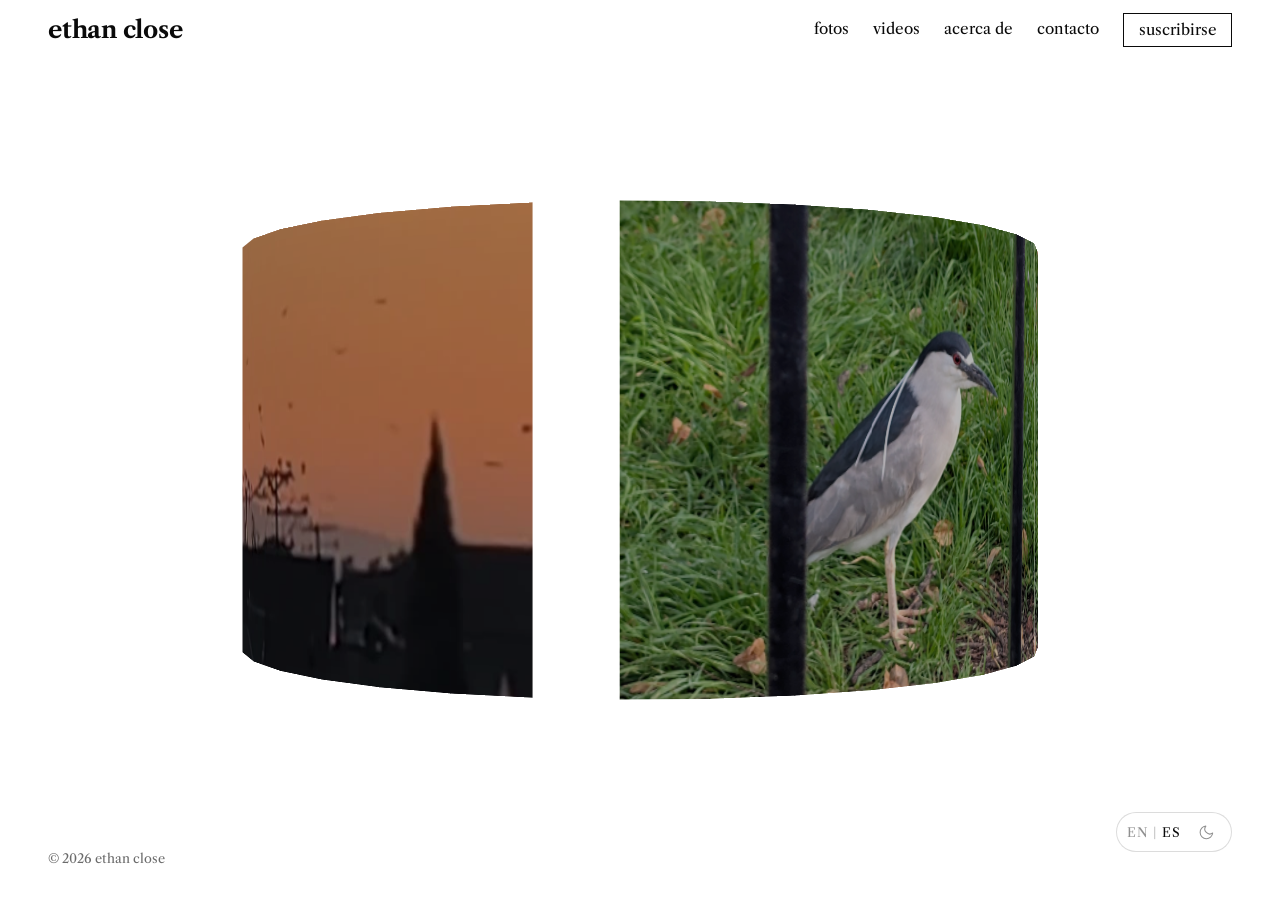
==== es/index.html @ d938088c "feat(site): move display controls to the lower right" ====
<!doctype html>
<html lang="es">
<head>
  <meta charset="utf-8">
  <meta name="viewport" content="width=device-width, initial-scale=1">
  <meta name="color-scheme" content="light dark">
  <title>ethan close</title>
  <meta name="description" content="Fotografía y video de ethan close.">
  <link rel="icon" href="/assets/favicon.png" type="image/png">
  <link rel="apple-touch-icon" href="/assets/apple-touch-icon.png">
  <link rel="preconnect" href="https://fonts.googleapis.com">
  <link rel="preconnect" href="https://fonts.gstatic.com" crossorigin>
  <link href="https://fonts.googleapis.com/css2?family=Libre+Caslon+Display&family=Libre+Caslon+Text:ital,wght@0,400;0,700;1,400&display=swap" rel="stylesheet">
  <script>
    (() => {
      let theme;
      try { theme = localStorage.getItem('ec:theme'); } catch { /* storage unavailable */ }
      if (theme !== 'light' && theme !== 'dark') {
        theme = matchMedia('(prefers-color-scheme: dark)').matches ? 'dark' : 'light';
      }
      document.documentElement.dataset.theme = theme;
    })();
  </script>
  <link rel="alternate" hreflang="en" href="/index.html">
  <link rel="alternate" hreflang="es" href="/es/index.html">
  <link rel="alternate" hreflang="x-default" href="/index.html">
  <link rel="stylesheet" href="/assets/css/style.css">
</head>
<body>
  <header class="site-header">
    <a class="logo" href="index.html">ethan close</a>
    <nav class="nav" aria-label="Principal">
      <a href="images.html">fotos</a>
      <a href="videos.html">videos</a>
      <a href="about.html">acerca de</a>
      <a href="contact.html">contacto</a>
      <a href="contact.html#signup" class="nav__signup" data-signup-trigger>suscribirse</a>

    </nav>
  </header>

  <main class="home">
    <div class="wrap">
      <section class="cards" aria-label="Secciones">
        <div class="cards__ring">
          <a class="card" href="images.html" aria-label="Fotos" style="--i: 0">
            <img src="/assets/images/Night Herons/PXL_20260313_165930023.jpg" alt="" loading="eager" decoding="async">
          </a>
          <a class="card card--about" href="about.html" aria-label="Acerca de" style="--i: 1">
            <div class="card__frames">
              <img src="/assets/images/Pumpkin Feast with Mancha/PXL_20261026_021657661.jpg" alt="" loading="lazy" decoding="async">
              <img src="/assets/images/Pumpkin Feast with Mancha/PXL_20261026_021658519.jpg" alt="" loading="lazy" decoding="async">
            </div>
          </a>
          <a class="card" href="contact.html" aria-label="Contacto" style="--i: 2">
            <img src="/assets/home/seagull.jpg" alt="" loading="lazy" decoding="async">
          </a>
          <a class="card card--video" href="videos.html" aria-label="Videos" style="--i: 3">
            <video class="card__video" src="/assets/videos/short-crow-staging-web.mp4" poster="/assets/videos/short-crow-staging-poster.jpg" muted autoplay loop playsinline preload="auto" aria-hidden="true" tabindex="-1"></video>
          </a>
        </div>
      </section>
    </div>
  </main>

  <footer class="site-footer">&copy; 2026 ethan close</footer>
  <div class="page-tools">
        <div class="lang-switch" role="group" aria-label="Idioma">
          <a href="../index.html" lang="en" hreflang="en" data-lang-link="en">EN</a>
          <span aria-hidden="true">|</span>
          <a href="index.html" lang="es" hreflang="es" aria-current="true">ES</a>
        </div>
        <button class="theme-toggle" type="button" aria-label="Cambiar al modo oscuro" aria-pressed="false" title="Cambiar al modo oscuro">
          <svg class="theme-toggle__icon theme-toggle__icon--moon" viewBox="0 0 24 24" width="16" height="16" fill="none" stroke="currentColor" stroke-width="1.5" stroke-linecap="round" stroke-linejoin="round" aria-hidden="true">
            <path d="M21 12.79A9 9 0 1 1 11.21 3 7 7 0 0 0 21 12.79Z"></path>
          </svg>
          <svg class="theme-toggle__icon theme-toggle__icon--sun" viewBox="0 0 24 24" width="16" height="16" fill="none" stroke="currentColor" stroke-width="1.5" stroke-linecap="round" stroke-linejoin="round" aria-hidden="true">
            <circle cx="12" cy="12" r="4"></circle>
            <path d="M12 2v2M12 20v2M4.93 4.93l1.41 1.41M17.66 17.66l1.41 1.41M2 12h2M20 12h2M4.93 19.07l1.41-1.41M17.66 6.34l1.41-1.41"></path>
          </svg>
        </button>
  </div>
  <script src="/assets/js/i18n.js"></script>
  <script src="/assets/js/site.js"></script>
  <script src="/assets/js/home.js"></script>
</body>
</html>
---- assets/css/style.css ----
:root {
  --ink: #0a0a0a;
  --paper: #fff;
  --mute: #6b6b6b;
  --surface: #f0f0f0;
  --backdrop: rgba(255, 255, 255, 0.82);
  --serif: "Libre Caslon Display", "Libre Caslon Text", "Adobe Caslon Pro", "Big Caslon", Georgia, serif;
  --text: "Libre Caslon Text", "Adobe Caslon Pro", "Big Caslon", Georgia, serif;
  --gutter: clamp(1.25rem, 4vw, 3rem);
  color-scheme: light;
}

/* Dark theme: the inline script in <head> sets data-theme from the saved choice or
   the device preference before the first paint. */
:root[data-theme="dark"] {
  --ink: #ededed;
  --paper: #0b0b0b;
  --mute: #9a9a9a;
  --surface: #1a1a1a;
  --backdrop: rgba(0, 0, 0, 0.72);
  color-scheme: dark;
}

*, *::before, *::after { box-sizing: border-box; }

html { -webkit-text-size-adjust: 100%; }

body {
  margin: 0;
  min-height: 100vh;
  display: flex;
  flex-direction: column;
  background: var(--paper);
  color: var(--ink);
  font-family: var(--text);
  font-weight: 400;
  line-height: 1.5;
  -webkit-font-smoothing: antialiased;
  transition: background-color 0.2s ease, color 0.2s ease;
}

body.overlay-open { overflow: hidden; }

img { display: block; max-width: 100%; }

a { color: inherit; }

button { font: inherit; color: inherit; }

:focus-visible { outline: 2px solid var(--ink); outline-offset: 3px; }

[hidden] { display: none !important; }

main { flex: 1 0 auto; }

/* The footer is taller than the header, so the cards would sit slightly high. This
   top padding (about footer height minus header height) centres them in the viewport. */
main.home { display: flex; align-items: center; padding-top: 2.4rem; }

main.home .wrap { max-width: none; padding: 0; }

/* ---------- Header ---------- */

.site-header {
  position: sticky;
  top: 0;
  z-index: 60;
  display: flex;
  flex-wrap: wrap;
  align-items: center;
  justify-content: space-between;
  gap: 0.5rem 1.5rem;
  padding: 0.75rem var(--gutter);
  background: var(--paper);
  transition: background-color 0.2s ease;
}

.logo {
  font-family: var(--text);
  font-weight: 700;
  font-size: 1.5rem;
  letter-spacing: -0.01em;
  text-decoration: none;
}

.nav { display: flex; flex-wrap: wrap; align-items: center; gap: 0.25rem 1.5rem; }

.nav a {
  font-size: 0.95rem;
  text-decoration: none;
  padding: 0.25rem 0;
  border-bottom: 1px solid transparent;
}

.nav a:hover,
.nav a[aria-current="page"] { border-bottom-color: var(--ink); }

.nav a.nav__signup {
  padding: 0.3rem 0.9rem;
  border: 1px solid var(--ink);
  font-weight: 400;
}

.nav a.nav__signup:hover,
.nav a.nav__signup[aria-expanded="true"] { background: var(--ink); color: var(--paper); }

/* Deliberately quiet light/dark switch: an icon-only button that sits with the nav. */
.theme-toggle {
  display: grid;
  place-items: center;
  width: 1.75rem;
  height: 1.75rem;
  padding: 0;
  border: 0;
  background: none;
  color: var(--mute);
  cursor: pointer;
  opacity: 0.75;
  transition: opacity 0.2s ease, color 0.2s ease;
}

.theme-toggle:hover { opacity: 1; color: var(--ink); }

.theme-toggle svg { width: 1.05rem; height: 1.05rem; }

.theme-toggle__icon--sun { display: none; }

:root[data-theme="dark"] .theme-toggle__icon--moon { display: none; }
:root[data-theme="dark"] .theme-toggle__icon--sun { display: block; }

/* Very quiet EN | ES switch, sitting beside the theme icon. */
.lang-switch {
  display: inline-flex;
  align-items: center;
  gap: 0.3rem;
  color: var(--mute);
  font-size: 0.8rem;
  letter-spacing: 0.06em;
}

.lang-switch a {
  color: inherit;
  text-decoration: none;
  padding: 0.25rem 0;
  font-size: 0.8rem;
  border-bottom: 0;
  opacity: 0.75;
  transition: color 0.2s ease, opacity 0.2s ease;
}

.lang-switch a:hover,
.lang-switch a[aria-current="true"] { color: var(--ink); opacity: 1; }

.lang-switch span { opacity: 0.45; }

/* Display controls live in the lower-right of the page so the header stays clean. */
.page-tools {
  position: fixed;
  right: var(--gutter);
  bottom: var(--gutter);
  z-index: 50;
  display: flex;
  align-items: center;
  gap: 0.75rem;
  padding: 0.3rem 0.65rem;
  border: 1px solid rgba(0, 0, 0, 0.12);
  border: 1px solid color-mix(in srgb, var(--ink) 14%, transparent);
  border-radius: 999px;
  background: var(--paper);
  background: color-mix(in srgb, var(--paper) 86%, transparent);
  -webkit-backdrop-filter: blur(8px);
  backdrop-filter: blur(8px);
}

/* ---------- Layout ---------- */

.wrap {
  width: 100%;
  max-width: 1160px;
  margin: 0 auto;
  padding: 0 var(--gutter);
}

.site-footer {
  padding: 3rem var(--gutter) 2rem;
  font-size: 0.8rem;
  color: var(--mute);
}

/* ---------- Home ---------- */

.hero { padding: clamp(3rem, 9vw, 7rem) 0 clamp(2rem, 5vw, 3.5rem); }

.hero h1 {
  margin: 0;
  font-family: var(--serif);
  font-weight: 400;
  font-size: clamp(3.25rem, 10vw, 7.5rem);
  line-height: 1;
  letter-spacing: -0.03em;
}

.hero p {
  max-width: 40ch;
  margin: 1.5rem 0 0;
  font-size: clamp(1.1rem, 2vw, 1.4rem);
}

/* Home sections sit on a 3D cylinder. Its diameter is 60vw, a third smaller than the
   old 90vw, and the height cap is scaled by the same two-thirds (62vh -> 41.5vh).
   Cards keep the 3:5 card ratio unless the viewport height caps it.

   The cylinder is a real one, not a box with rounded-off corners: each card wraps
   --arc (80 degrees) of the drum, which leaves a 10 degree gap to its neighbour. --cw
   is that arc unrolled, so it is also the full width of the card's image. home.js
   slices each card into narrow facets (see .card__facet) to bend it round the arc;
   until it runs a card is still a single flat panel. */
.cards {
  --d: 60vw;
  --r: calc(var(--d) / 2);
  --arc: 80deg;
  --cw: calc(var(--r) * 1.4);   /* arc length of --arc at radius --r */
  --ch: min(41.5vh, calc(var(--cw) * 5 / 3));
  --gap: clamp(2rem, 5vw, 4rem);
  position: relative;
  width: 100%;
  /* The front card sits at the near side of the drum, so the perspective enlarges
     it by 4/3 (2 * --d / (2 * --d - --r)). Reserve that height, plus the usual
     breathing room, or overflow: hidden clips the top and bottom of the drum. */
  height: calc(var(--ch) * 4 / 3 + 2 * var(--gap));
  perspective: calc(var(--d) * 2);
  overflow: hidden;
  cursor: grab;
  touch-action: pan-y pinch-zoom;
  user-select: none;
  -webkit-user-select: none;
}

/* Phones in portrait: the drum grows by a quarter (60vw -> 75vw) so the front cards
   fill more of the screen. The height cap scales with it (41.5vh -> 51.9vh) so short
   viewports grow too; --cw follows the new --d on its own. Landscape phones keep the
   default, as the drum would no longer fit between the header and footer. */
@media (max-width: 760px) and (orientation: portrait) {
  .cards {
    --d: 75vw;
    --ch: min(51.9vh, calc(var(--cw) * 5 / 3));
  }
}

/* Short portrait screens cannot fit the enlarged drum once the projected card is
   accounted for, so pull it back in a little rather than making the page scroll. */
@media (max-width: 760px) and (orientation: portrait) and (max-height: 750px) {
  .cards {
    --d: 66vw;
    --gap: 1rem;
  }
}

.cards.is-dragging { cursor: grabbing; }

.cards__ring {
  position: absolute;
  top: 50%;
  left: 50%;
  width: 0;
  height: 0;
  transform-style: preserve-3d;
  will-change: transform;
  animation: cards-spin 40s linear infinite;
}

/* JS takes over the rotation once the drag interaction is wired up. */
.cards--ready .cards__ring { animation: none; }

.cards:focus-within .cards__ring { animation-play-state: paused; }

@keyframes cards-spin {
  to { transform: rotateY(-360deg); }
}

.card {
  --slices: 1;
  --step: calc(var(--arc) / var(--slices));
  --sw: calc(var(--cw) / var(--slices));       /* width of one facet */
  --base: calc(var(--i) * 90deg + 45deg);      /* 45deg offset: two cards face the viewer */
  position: absolute;
  top: calc(var(--ch) / -2);
  left: calc(var(--cw) / -2);
  width: var(--cw);
  height: var(--ch);
  display: block;
  overflow: hidden;
  background: #000;
  color: #fff;
  text-decoration: none;
  container-type: size;
  backface-visibility: hidden;
  transform: rotateY(var(--base)) translateZ(var(--r));
}

/* Once home.js has sliced a card, the <a> is just an anchor on the cylinder's axis:
   zero-sized and untransformed, with the facets carrying all of the geometry. */
.card--curved {
  top: 0;
  left: 0;
  width: 0;
  height: 0;
  overflow: visible;
  background: none;
  container-type: normal;
  transform: none;
  /* The facets live in the ring's 3D space, not in the <a>'s flat plane. */
  transform-style: preserve-3d;
}

/* One facet of the card: a narrow plane tangent to the cylinder at its own angle, so
   a row of them approximates the arc instead of cutting across it. The extra 1px of
   width overlaps its neighbour and hides the seam between them. */
.card__facet {
  position: absolute;
  top: calc(var(--ch) / -2);
  left: calc(var(--sw) / -2);
  width: calc(var(--sw) + 1px);
  height: var(--ch);
  overflow: hidden;
  background: #000;
  backface-visibility: hidden;
  transform:
    rotateY(calc(var(--base) + (var(--j) + 0.5) * var(--step) - var(--arc) / 2))
    translateZ(var(--r));
}

/* The stage is the whole unrolled card. --j slides it across so that each facet clips
   out its own vertical strip of the media, and keeps the image in one piece. */
.card__stage {
  position: absolute;
  top: 0;
  left: calc(var(--j) * var(--sw) * -1);
  width: var(--cw);
  height: var(--ch);
  container-type: size;
  /* Hover scales the media about the card's centre, not the strip's. */
  transform-origin: calc(50% + var(--j) * 100% / var(--slices)) 50%;
  transition: transform 0.6s ease;
}

.card img {
  width: 100%;
  height: 100%;
  object-fit: cover;
  opacity: 0.88;
  transition: transform 0.6s ease, opacity 0.3s ease;
}

/* The video card's facets are painted from one source video (see home.js), so the
   clip fills the card exactly. A card-sized, opaque layer is much cheaper to
   composite than the old oversized 16:9 box, and the darker scrim matches the
   photos' overall brightness. */
.card.card--video::after,
.card--video .card__facet::after { background: rgba(0, 0, 0, 0.28); }

.card__video {
  position: absolute;
  inset: 0;
  width: 100%;
  height: 100%;
  object-fit: cover;
  border: 0;
  pointer-events: none;
}

/* Each facet paints its own strip of the single source video (see home.js). */
.card__video-facet {
  position: absolute;
  top: 0;
  left: calc(var(--j) * var(--sw));
  width: calc(var(--sw) + 1px);
  height: 100%;
  display: block;
}

/* Poster fallback: if autoplay is blocked (e.g. iOS Low Power Mode) the canvases
   stay clear and this shows through every facet. */
.card--video .card__stage {
  background: #000 url("../videos/short-crow-staging-poster.jpg") center / cover no-repeat;
}

/* The real video only feeds those canvases. Keep it decoding, but out of the way:
   display: none would let browsers suspend it. */
.card__video--source {
  inset: auto;
  top: 0;
  left: 0;
  width: 1px;
  height: 1px;
  opacity: 0.01;
}

/* The dimming veil sits on every facet so it follows the curve. */
.card::after,
.card__facet::after {
  content: "";
  position: absolute;
  inset: 0;
  background: rgba(0, 0, 0, 0.18);
  transition: background 0.3s ease;
}

.card span {
  position: absolute;
  left: 0;
  bottom: 0;
  z-index: 1;
  padding: clamp(1rem, 2vw, 1.6rem);
  font-family: var(--text);
  font-weight: 400;
  font-size: clamp(1.5rem, 2.4vw, 2rem);
  text-shadow: 0 1px 12px rgba(0, 0, 0, 0.35);
}

.card:not(.card--about):hover img,
.card:not(.card--about):focus-visible img { opacity: 1; }

.card:hover .card__stage,
.card:focus-visible .card__stage { transform: scale(1.04); }

/* Without JS there are no facets to scale, so the media zooms on its own. */
.card:not(.card--curved):not(.card--about):hover img,
.card:not(.card--curved):not(.card--about):focus-visible img { transform: scale(1.04); }

.card:hover::after,
.card:hover .card__facet::after { background: rgba(0, 0, 0, 0.05); }

/* A curved card's <a> has no box of its own to outline, so outline its facets. */
.card--curved:focus-visible { outline: none; }

.card--curved:focus-visible .card__facet {
  outline: 2px solid var(--ink);
  outline-offset: 3px;
}

/* About card: cross-fades the 4th Pumpkin/Mancha frame (mouth shut) over the 3rd
   (mouth open), so the cat reads as meowing. Both are crops of the same shot, so the
   second frame is placed inside the first frame's coordinate space — measured from the
   originals: scale 0.9785, offset -58px / -1.7px — and masked to the cat. That keeps
   everything else pixel-still and hides the edges of the smaller crop.

   The frame is pinned to the top of the card and only centred horizontally. When a
   short viewport (a laptop) caps the card height, the card ends up wider than frame 1's
   1340 x 1510 crop, so the frame overflows vertically — a centred frame would crop the
   cat's head off. Anchoring to the top keeps the head in shot and takes the extra height
   off the table at the bottom. On portrait phones the overflow is horizontal (and safe),
   so the top pin changes nothing. */
.card--about .card__frames {
  position: absolute;
  top: 0;
  left: calc((100cqw - max(100cqw, 88.74cqh)) / 2);   /* centre the horizontal crop */
  width: max(100cqw, 88.74cqh);   /* cover the card at frame 1's 1340 x 1510 ratio */
  height: max(100cqh, 112.69cqw);
  opacity: 0.88;
  transition: transform 0.6s ease, opacity 0.3s ease;
}

.card--about:hover .card__frames,
.card--about:focus-visible .card__frames { opacity: 1; }

/* Same fallback as the images above: zoom the frames when there are no facets. */
.card--about:not(.card--curved):hover .card__frames,
.card--about:not(.card--curved):focus-visible .card__frames { transform: scale(1.04); }

.card--about img { position: absolute; opacity: 1; transition: none; }

.card--about img:first-child { inset: 0; }

.card--about img:last-child {
  top: -0.11%;    /* -1.68 / 1510 */
  left: -4.33%;   /* -58.02 / 1340 */
  width: 96.25%;  /* 1318 x 0.9785 / 1340 */
  height: auto;
  opacity: 0;
  -webkit-mask-image: radial-gradient(ellipse 23.26% 28.53% at 44.85% 21.76%, #000 80%, transparent);
  mask-image: radial-gradient(ellipse 23.26% 28.53% at 44.85% 21.76%, #000 80%, transparent);
  animation: card-meow 4.5s ease-in-out infinite;
}

@keyframes card-meow {
  0%, 30% { opacity: 0; }
  45%, 85% { opacity: 1; }
  100% { opacity: 0; }
}

@media (max-width: 460px) {
  .nav { gap: 0.25rem 0.8rem; }
  .nav a { font-size: 0.85rem; }
  .nav a.nav__signup { padding: 0.2rem 0.6rem; }
  .lang-switch { font-size: 0.8rem; gap: 0.2rem; }
  .lang-switch a { font-size: 0.8rem; }
  .page-tools { gap: 0.5rem; padding: 0.25rem 0.5rem; }
}

/* ---------- Images ---------- */

.page-title {
  margin: 0;
  font-family: var(--serif);
  font-weight: 400;
  font-size: clamp(1.75rem, 4vw, 2.75rem);
  letter-spacing: -0.02em;
  line-height: 1.1;
}

.albums { display: grid; gap: clamp(2.5rem, 6vw, 5rem); padding: clamp(3.5rem, 8vw, 6rem) var(--gutter) 2rem; }

/* Album covers sit at half their previous width, centred. On phones they fill the
   width between the gutters so the photos read larger. */
.album { display: block; width: 50%; margin-inline: auto; text-decoration: none; }

@media (max-width: 760px) {
  .album { width: 100%; }
}

.album__head {
  display: flex;
  align-items: baseline;
  justify-content: space-between;
  gap: 1rem;
  margin-bottom: 0.75rem;
}

.album__title {
  margin: 0;
  font-family: var(--serif);
  font-weight: 400;
  font-size: clamp(0.75rem, 1.5vw, 1.125rem);
  letter-spacing: -0.02em;
  line-height: 1.1;
}

.album__count { font-size: 0.85rem; color: var(--mute); white-space: nowrap; }

.album__cover { aspect-ratio: 16 / 9; overflow: hidden; background: var(--surface); }

.album__cover img {
  width: 100%;
  height: 100%;
  object-fit: cover;
  object-position: center 12%;
  transition: transform 0.6s ease;
}

.album:hover .album__cover img,
.album:focus-visible .album__cover img { transform: scale(1.02); }

.album-view { max-width: 1100px; margin: 0 auto; padding: clamp(2.5rem, 6vw, 4rem) var(--gutter) 2rem; }

.back {
  display: inline-block;
  margin-bottom: 1rem;
  font-size: 0.9rem;
  text-decoration: none;
  border-bottom: 1px solid var(--ink);
}

.album-view .page-title { margin-bottom: 2rem; font-size: clamp(0.875rem, 2vw, 1.375rem); }

.photo {
  display: block;
  width: 100%;
  margin: 0 0 clamp(1rem, 3vw, 2rem);
  padding: 0;
  border: 0;
  background: none;
  cursor: zoom-in;
}

.photo img {
  width: auto;
  height: auto;
  max-width: 100%;
  max-height: 92vh;
  margin: 0 auto;
  background: var(--surface);
}

.status { padding: 2rem var(--gutter); color: var(--mute); }

/* ---------- Lightbox ---------- */

.lightbox {
  position: fixed;
  inset: 0;
  z-index: 100;
  background: #000;
  color: #fff;
}

.lightbox__stage {
  position: absolute;
  inset: 0;
  display: flex;
  align-items: center;
  justify-content: center;
  overflow: hidden;
  touch-action: none;
  cursor: zoom-in;
}

.lightbox.is-zoomed .lightbox__stage { cursor: grab; }
.lightbox.is-dragging .lightbox__stage { cursor: grabbing; }

.lightbox__img {
  max-width: 100%;
  max-height: 100%;
  user-select: none;
  -webkit-user-drag: none;
  will-change: transform;
}

.lightbox__bar {
  position: absolute;
  top: 0;
  left: 0;
  right: 0;
  display: flex;
  align-items: center;
  justify-content: space-between;
  padding: 0.75rem var(--gutter);
  pointer-events: none;
  background: linear-gradient(rgba(0, 0, 0, 0.6), transparent);
}

.lightbox__bar > * { pointer-events: auto; }

.lightbox__count { font-size: 0.85rem; }

.lightbox__tools { display: flex; gap: 0.25rem; }

.icon-btn {
  display: grid;
  place-items: center;
  width: 2.5rem;
  height: 2.5rem;
  padding: 0;
  border: 0;
  background: none;
  color: #fff;
  font-size: 1.5rem;
  line-height: 1;
  cursor: pointer;
  opacity: 0.85;
}

.icon-btn:hover { opacity: 1; }
.lightbox .icon-btn:focus-visible,
.player .icon-btn:focus-visible { outline-color: #fff; }

.lightbox__nav {
  position: absolute;
  top: 50%;
  transform: translateY(-50%);
  width: 3rem;
  height: 4rem;
}

.lightbox__nav--prev { left: 0.5rem; }
.lightbox__nav--next { right: 0.5rem; }

/* ---------- Videos ---------- */

.video {
  position: relative;
  display: block;
  width: 100%;
  aspect-ratio: 16 / 9;
  padding: 0;
  border: 0;
  background: #000;
  color: #fff;
  overflow: hidden;
  cursor: pointer;
  text-align: left;
}

/* Breathing room between stacked videos on the Videos page. */
.video + .video { margin-top: clamp(3rem, 7.5vw, 6rem); }

.video img { width: 100%; height: 100%; object-fit: cover; transition: transform 0.6s ease; }

/* Portrait thumbnails are narrower than the 16:9 card, so contain them and let the
   card's paper show as a white matte either side (YouTube's oar2 thumbnail has no
   baked-in black bars). The title sits over the picture rather than the matte, with
   a soft scrim behind it for legibility. */
.video--portrait { background: var(--paper); }

.video--portrait img { object-fit: contain; }

.video--portrait .video__title {
  left: 50%;
  transform: translateX(-50%);
  text-align: center;
}

.video.video--portrait::after {
  background: radial-gradient(ellipse 26% 40% at 50% 100%, rgba(0, 0, 0, 0.6), transparent);
}

.video:hover img { transform: scale(1.02); }

.video::after {
  content: "";
  position: absolute;
  inset: 0;
  background: linear-gradient(transparent 55%, rgba(0, 0, 0, 0.65));
}

.video__title {
  position: absolute;
  z-index: 1;
  left: var(--gutter);
  bottom: clamp(1rem, 3vw, 2rem);
  font-family: var(--text);
  font-weight: 400;
  font-size: clamp(1.5rem, 3.5vw, 2.75rem);
  letter-spacing: -0.02em;
  text-transform: capitalize;
}

.video__play {
  position: absolute;
  z-index: 1;
  top: 50%;
  left: 50%;
  width: clamp(3.5rem, 7vw, 5.5rem);
  aspect-ratio: 1;
  transform: translate(-50%, -50%);
  border: 2px solid #fff;
  border-radius: 50%;
  opacity: 0.9;
}

.video__play::before {
  content: "";
  position: absolute;
  top: 50%;
  left: 54%;
  transform: translate(-50%, -50%);
  border-style: solid;
  border-width: 0.7rem 0 0.7rem 1.15rem;
  border-color: transparent transparent transparent #fff;
}

.player {
  position: fixed;
  inset: 0;
  z-index: 100;
  display: grid;
  place-items: center;
  background: #000;
}

.player__frame {
  width: min(100vw, 177.78vh);
  aspect-ratio: 16 / 9;
  border: 0;
}

.player--portrait .player__frame {
  height: 100vh;
  height: 100dvh;
  width: min(100vw, 56.25vh);
  aspect-ratio: 9 / 16;
}

.player--rotated .player__frame {
  position: absolute;
  top: 0;
  left: 0;
  width: 100vh;
  height: 100vw;
  aspect-ratio: auto;
  transform-origin: top left;
  transform: translateX(100vw) rotate(90deg);
}

.player__yt {
  position: absolute;
  top: 1rem;
  left: 50%;
  z-index: 1;
  transform: translateX(-50%);
  padding: 0.2rem 0.75rem;
  background: rgba(0, 0, 0, 0.5);
  color: #fff;
  font-size: 0.8rem;
  text-decoration: none;
  white-space: nowrap;
  opacity: 0.8;
}

.player__yt:hover { opacity: 1; }

.player__close {
  position: absolute;
  top: 0.75rem;
  right: var(--gutter);
  z-index: 1;
  background: rgba(0, 0, 0, 0.5);
  border-radius: 50%;
}

/* ---------- About / Contact ---------- */

.statement { padding: clamp(3rem, 9vw, 7rem) 0; }

/* Timeline gets its own column with the bird logo alongside it. The logo is
   decorative, so it is hidden from assistive tech. */
.about {
  display: grid;
  grid-template-columns: minmax(0, 1fr) auto;
  align-items: start;
  gap: clamp(1.5rem, 5vw, 4rem);
  padding-block: clamp(3rem, 9vw, 7rem);
}

.about .statement { padding: 0; }

.about__mark { width: clamp(8rem, 26vw, 15rem); }

.about__mark img { width: 100%; height: auto; }

@media (max-width: 760px) {
  /* Stack the logo above the timeline on narrow screens, centred. */
  .about { grid-template-columns: 1fr; gap: 1.75rem; }
  .about__mark { order: -1; justify-self: center; width: clamp(8rem, 45vw, 12rem); }
}

.statement h1 {
  margin: 0;
  font-family: var(--serif);
  font-weight: 400;
  font-size: clamp(2.75rem, 9vw, 6.5rem);
  line-height: 1;
  letter-spacing: -0.03em;
}

.statement h1 span { display: block; }

.statement p {
  max-width: 34ch;
  margin: 1.75rem 0 0;
  font-size: clamp(1.25rem, 2.5vw, 1.75rem);
}

.about-list {
  max-width: 36ch;
  margin: 0;
  padding-left: 1.1em;
  font-family: var(--serif);
  font-size: clamp(1.35rem, 3vw, 2.1rem);
  line-height: 1.25;
  letter-spacing: -0.01em;
}

.about-list li { margin-bottom: 1em; padding-left: 0.2em; }

.about-list li::marker { font-size: 0.6em; }

.about-list a {
  text-decoration: underline dotted;
  text-decoration-thickness: 1px;
  text-underline-offset: 0.2em;
}

.about-list a:hover { text-decoration-style: solid; }

.detail { padding-top: 1rem; padding-bottom: 2rem; }

.detail__figure { margin: 1rem 0 0; }

.detail__figure img { width: 100%; max-width: 932px; height: auto; margin: 0 auto; }

.contact { display: grid; grid-template-columns: 1fr 1fr; gap: clamp(2rem, 6vw, 5rem); padding-block: clamp(3rem, 8vw, 6rem); }

.contact h1,
.contact h2 {
  margin: 0 0 1.25rem;
  font-family: var(--serif);
  font-weight: 400;
  font-size: clamp(2.5rem, 7vw, 5rem);
  line-height: 1;
  letter-spacing: -0.03em;
}

.contact h2 { font-size: clamp(1.75rem, 3.5vw, 2.5rem); font-weight: 400; letter-spacing: -0.02em; }

.contact dl { margin: 0; }
.contact dt { font-size: 0.8rem; text-transform: lowercase; letter-spacing: 0.12em; color: var(--mute); }
.contact dd { margin: 0.15rem 0 1.5rem; font-size: 1.25rem; }

/* Left column: contact details on top, seagull filling the space below them.
   Its top sits under "Oakland, California" (the details keep their bottom
   margin) and its bottom edge lines up with the Send button, the last thing in
   the form column. The image is mirrored so the bird faces right.
   On narrow screens (see media query below) the bird sits between the details
   and the form instead. */
.contact__info { grid-column: 1; display: flex; flex-direction: column; min-height: 0; }
.contact__info > section { flex: none; }
.contact__side { grid-column: 2; }

.contact__seagull {
  position: relative;
  flex: 1 1 auto;
  min-height: 0;
  pointer-events: none;
}

/* Absolutely positioned so the image never changes the row height. Content is
   right-aligned and then mirrored, which places it on the left edge of the column. */
.contact__seagull img {
  position: absolute;
  inset: 0;
  width: 100%;
  height: 100%;
  object-fit: contain;
  object-position: right bottom;
  transform: scaleX(-1);
}

@media (max-width: 760px) {
  .contact { grid-template-columns: 1fr; }
  .contact__info { display: contents; }
  .contact > section,
  .contact__side { grid-column: auto; }
  /* Stack order: contact details, then the seagull, then the form. */
  .contact__seagull { flex: none; min-height: 0; }
  .contact__side { order: 1; }
  .contact__seagull img { position: static; width: clamp(18rem, 100vw, 31.5rem); height: auto; transform: scaleX(-1); }
}

/* ---------- Signup form + modal ---------- */

.contact__side { display: grid; gap: clamp(2.5rem, 5vw, 4rem); align-content: start; }

.contact__side h2 { margin-bottom: 1rem; }

.message-form { display: grid; gap: 0.35rem; }

.message-form label { margin-top: 0.75rem; font-size: 0.8rem; text-transform: lowercase; letter-spacing: 0.12em; color: var(--mute); }

.message-form input[type="text"]:not(.signup__trap),
.message-form input[type="email"],
.message-form textarea {
  width: 100%;
  padding: 0.6rem 0;
  border: 0;
  border-bottom: 1px solid var(--ink);
  border-radius: 0;
  background: transparent;
  font: inherit;
  color: inherit;
  resize: vertical;
}

.message-form input:focus,
.message-form textarea:focus { outline: none; border-bottom-width: 2px; }

.message-form [aria-invalid="true"] { border-bottom: 2px solid var(--ink); }

.message-form .btn { justify-self: start; margin-top: 1.25rem; }

.message-form .btn:disabled { opacity: 0.5; cursor: progress; }

/* Formspree injects capitalized copy ("Thank you!", "...Please try again."). */
.fs-error { min-height: 1.1em; font-size: 0.85rem; text-transform: lowercase; }

.fs-status:empty { display: none; }

.fs-status {
  margin: 0 0 1rem;
  padding: 0.75rem 1rem;
  border: 1px solid var(--ink) !important;
  border-radius: 0 !important;
  background: transparent !important;
  color: var(--ink) !important;
  font-size: 0.95rem;
  text-transform: lowercase;
}

.fs-error { color: var(--ink) !important; }

.signup p { margin: 0 0 1.25rem; }

.signup__row { display: flex; flex-wrap: wrap; gap: 0.75rem; }

.signup input[type="email"] {
  flex: 1 1 14rem;
  min-width: 0;
  padding: 0.7rem 0;
  border: 0;
  border-bottom: 1px solid var(--ink);
  border-radius: 0;
  background: transparent;
  font: inherit;
  font-weight: 400;
  color: inherit;
}

.signup input[type="email"]:focus { outline: none; border-bottom-width: 2px; }

.btn {
  padding: 0.7rem 1.5rem;
  border: 1px solid var(--ink);
  border-radius: 0;
  background: var(--ink);
  color: var(--paper);
  font-weight: 400;
  cursor: pointer;
}

.btn:hover { background: var(--paper); color: var(--ink); }

.signup__note { margin: 0.75rem 0 0; font-size: 0.85rem; color: var(--mute); min-height: 1.3em; }

.signup__trap { position: absolute; left: -5000px; }

.modal { position: fixed; inset: 0; z-index: 55; display: grid; place-items: center; padding: var(--gutter); animation: fade 0.25s ease; }

.modal__backdrop { position: absolute; inset: 0; background: var(--backdrop); backdrop-filter: blur(6px); }

.modal__panel {
  position: relative;
  width: min(30rem, 100%);
  padding: clamp(1.75rem, 5vw, 2.75rem);
  background: var(--paper);
  border: 1px solid var(--ink);
}

.modal__panel h2 {
  margin: 0 2rem 0.75rem 0;
  font-family: var(--serif);
  font-weight: 400;
  font-size: 2rem;
  letter-spacing: -0.02em;
  line-height: 1.1;
}

.modal__close { position: absolute; top: 0.5rem; right: 0.5rem; color: var(--ink); }

@keyframes fade { from { opacity: 0; } }

@media (prefers-reduced-motion: reduce) {
  *, *::before, *::after { animation: none !important; transition: none !important; }
}
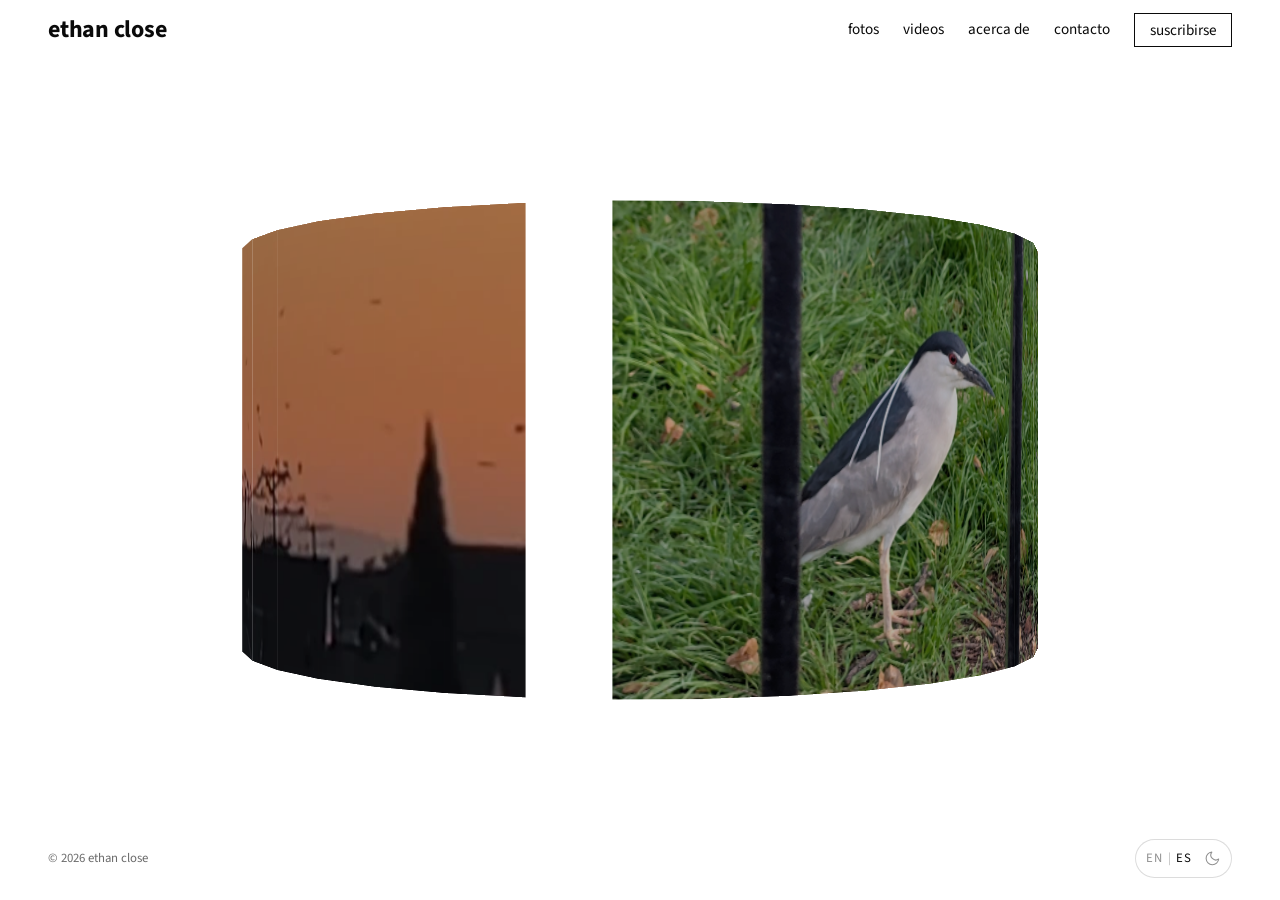
==== commit 18f08726: "feat(type): try Adobe Clean with a Source Sans 3 fallback" ====
--- a/es/index.html
+++ b/es/index.html
@@ -10,7 +10,7 @@
   <link rel="apple-touch-icon" href="/assets/apple-touch-icon.png">
   <link rel="preconnect" href="https://fonts.googleapis.com">
   <link rel="preconnect" href="https://fonts.gstatic.com" crossorigin>
-  <link href="https://fonts.googleapis.com/css2?family=Libre+Caslon+Display&family=Libre+Caslon+Text:ital,wght@0,400;0,700;1,400&display=swap" rel="stylesheet">
+  <link href="https://fonts.googleapis.com/css2?family=Source+Sans+3:ital,wght@0,400;0,600;0,700;1,400&display=swap" rel="stylesheet">
   <script>
     (() => {
       let theme;
--- a/assets/css/style.css
+++ b/assets/css/style.css
@@ -4,8 +4,10 @@
   --mute: #6b6b6b;
   --surface: #f0f0f0;
   --backdrop: rgba(255, 255, 255, 0.82);
-  --serif: "Libre Caslon Display", "Libre Caslon Text", "Adobe Caslon Pro", "Big Caslon", Georgia, serif;
-  --text: "Libre Caslon Text", "Adobe Caslon Pro", "Big Caslon", Georgia, serif;
+  /* Adobe Clean is Adobe's proprietary UI face, used when a viewer has it
+     installed; Source Sans 3 (Adobe's open-source sans) is the web fallback. */
+  --display: "Adobe Clean", "Source Sans 3", "Helvetica Neue", Helvetica, Arial, sans-serif;
+  --sans: "Adobe Clean", "Source Sans 3", "Helvetica Neue", Helvetica, Arial, sans-serif;
   --gutter: clamp(1.25rem, 4vw, 3rem);
   color-scheme: light;
 }
@@ -27,12 +29,16 @@
 
 body {
   margin: 0;
+  /* 100vh is the tallest the viewport can get: on phones with the address bar
+     showing, the page would be taller than the screen and scroll. 100svh is the
+     smallest, so the page fits with the bar showing and never scrolls. */
   min-height: 100vh;
+  min-height: 100svh;
   display: flex;
   flex-direction: column;
   background: var(--paper);
   color: var(--ink);
-  font-family: var(--text);
+  font-family: var(--sans);
   font-weight: 400;
   line-height: 1.5;
   -webkit-font-smoothing: antialiased;
@@ -76,7 +82,7 @@
 }
 
 .logo {
-  font-family: var(--text);
+  font-family: var(--sans);
   font-weight: 700;
   font-size: 1.5rem;
   letter-spacing: -0.01em;
@@ -106,10 +112,11 @@
 
 /* Deliberately quiet light/dark switch: an icon-only button that sits with the nav. */
 .theme-toggle {
+  position: relative;
   display: grid;
   place-items: center;
-  width: 1.75rem;
-  height: 1.75rem;
+  width: 1.05rem;
+  height: 1.05rem;
   padding: 0;
   border: 0;
   background: none;
@@ -117,6 +124,13 @@
   cursor: pointer;
   opacity: 0.75;
   transition: opacity 0.2s ease, color 0.2s ease;
+}
+
+/* Keep the touch target at ~28px without adding invisible width to the pill. */
+.theme-toggle::after {
+  content: "";
+  position: absolute;
+  inset: -0.35rem;
 }
 
 .theme-toggle:hover { opacity: 1; color: var(--ink); }
@@ -157,7 +171,9 @@
 .page-tools {
   position: fixed;
   right: var(--gutter);
-  bottom: var(--gutter);
+  /* Center the pill on the copyright line: the footer's 2rem bottom padding
+     plus half its 0.8rem / 1.5 line box, minus half the pill's height. */
+  bottom: calc(2.6rem - (1.7rem + 0.6rem + 2px) / 2);
   z-index: 50;
   display: flex;
   align-items: center;
@@ -193,7 +209,7 @@
 
 .hero h1 {
   margin: 0;
-  font-family: var(--serif);
+  font-family: var(--display);
   font-weight: 400;
   font-size: clamp(3.25rem, 10vw, 7.5rem);
   line-height: 1;
@@ -236,22 +252,27 @@
   -webkit-user-select: none;
 }
 
-/* Phones in portrait: the drum grows by a quarter (60vw -> 75vw) so the front cards
-   fill more of the screen. The height cap scales with it (41.5vh -> 51.9vh) so short
-   viewports grow too; --cw follows the new --d on its own. Landscape phones keep the
-   default, as the drum would no longer fit between the header and footer. */
+/* Phones in portrait: the drum is 33% wider than before (75vw -> 99.75vw) so the
+   front cards fill more of the screen. The height cap scales with it (41.5vh ->
+   51.9vh) so short viewports grow too; --cw follows the new --d on its own. Landscape
+   phones keep the default, as the drum would no longer fit between the header and footer. */
 @media (max-width: 760px) and (orientation: portrait) {
   .cards {
-    --d: 75vw;
-    --ch: min(51.9vh, calc(var(--cw) * 5 / 3));
+    --d: 99.75vw;
+    /* Height cap: the room left once the header (~97px), footer (~99px), main's
+       top padding (~38px) and the drum's reserved gaps are taken out, times the
+       3/4 that --ch gets of the cards' reserved box. Keeps the page to one screen. */
+    --ch: min(calc((100vh - 240px - 2 * var(--gap)) * 0.75), calc(var(--cw) * 5 / 3));
+    --ch: min(calc((100svh - 240px - 2 * var(--gap)) * 0.75), calc(var(--cw) * 5 / 3));
   }
 }
 
 /* Short portrait screens cannot fit the enlarged drum once the projected card is
-   accounted for, so pull it back in a little rather than making the page scroll. */
+   accounted for, so pull it back in a little rather than making the page scroll.
+   Same 33% wider than the previous 66vw (66vw -> 87.78vw). */
 @media (max-width: 760px) and (orientation: portrait) and (max-height: 750px) {
   .cards {
-    --d: 66vw;
+    --d: 87.78vw;
     --gap: 1rem;
   }
 }
@@ -412,7 +433,7 @@
   bottom: 0;
   z-index: 1;
   padding: clamp(1rem, 2vw, 1.6rem);
-  font-family: var(--text);
+  font-family: var(--sans);
   font-weight: 400;
   font-size: clamp(1.5rem, 2.4vw, 2rem);
   text-shadow: 0 1px 12px rgba(0, 0, 0, 0.35);
@@ -495,14 +516,18 @@
   .nav a.nav__signup { padding: 0.2rem 0.6rem; }
   .lang-switch { font-size: 0.8rem; gap: 0.2rem; }
   .lang-switch a { font-size: 0.8rem; }
-  .page-tools { gap: 0.5rem; padding: 0.25rem 0.5rem; }
+  .page-tools {
+    gap: 0.5rem;
+    padding: 0.25rem 0.5rem;
+    bottom: calc(2.6rem - (1.7rem + 0.5rem + 2px) / 2);
+  }
 }
 
 /* ---------- Images ---------- */
 
 .page-title {
   margin: 0;
-  font-family: var(--serif);
+  font-family: var(--display);
   font-weight: 400;
   font-size: clamp(1.75rem, 4vw, 2.75rem);
   letter-spacing: -0.02em;
@@ -529,7 +554,7 @@
 
 .album__title {
   margin: 0;
-  font-family: var(--serif);
+  font-family: var(--display);
   font-weight: 400;
   font-size: clamp(0.75rem, 1.5vw, 1.125rem);
   letter-spacing: -0.02em;
@@ -718,7 +743,7 @@
   z-index: 1;
   left: var(--gutter);
   bottom: clamp(1rem, 3vw, 2rem);
-  font-family: var(--text);
+  font-family: var(--sans);
   font-weight: 400;
   font-size: clamp(1.5rem, 3.5vw, 2.75rem);
   letter-spacing: -0.02em;
@@ -836,7 +861,7 @@
 
 .statement h1 {
   margin: 0;
-  font-family: var(--serif);
+  font-family: var(--display);
   font-weight: 400;
   font-size: clamp(2.75rem, 9vw, 6.5rem);
   line-height: 1;
@@ -855,7 +880,7 @@
   max-width: 36ch;
   margin: 0;
   padding-left: 1.1em;
-  font-family: var(--serif);
+  font-family: var(--display);
   font-size: clamp(1.35rem, 3vw, 2.1rem);
   line-height: 1.25;
   letter-spacing: -0.01em;
@@ -884,7 +909,7 @@
 .contact h1,
 .contact h2 {
   margin: 0 0 1.25rem;
-  font-family: var(--serif);
+  font-family: var(--display);
   font-weight: 400;
   font-size: clamp(2.5rem, 7vw, 5rem);
   line-height: 1;
@@ -1037,7 +1062,7 @@
 
 .modal__panel h2 {
   margin: 0 2rem 0.75rem 0;
-  font-family: var(--serif);
+  font-family: var(--display);
   font-weight: 400;
   font-size: 2rem;
   letter-spacing: -0.02em;
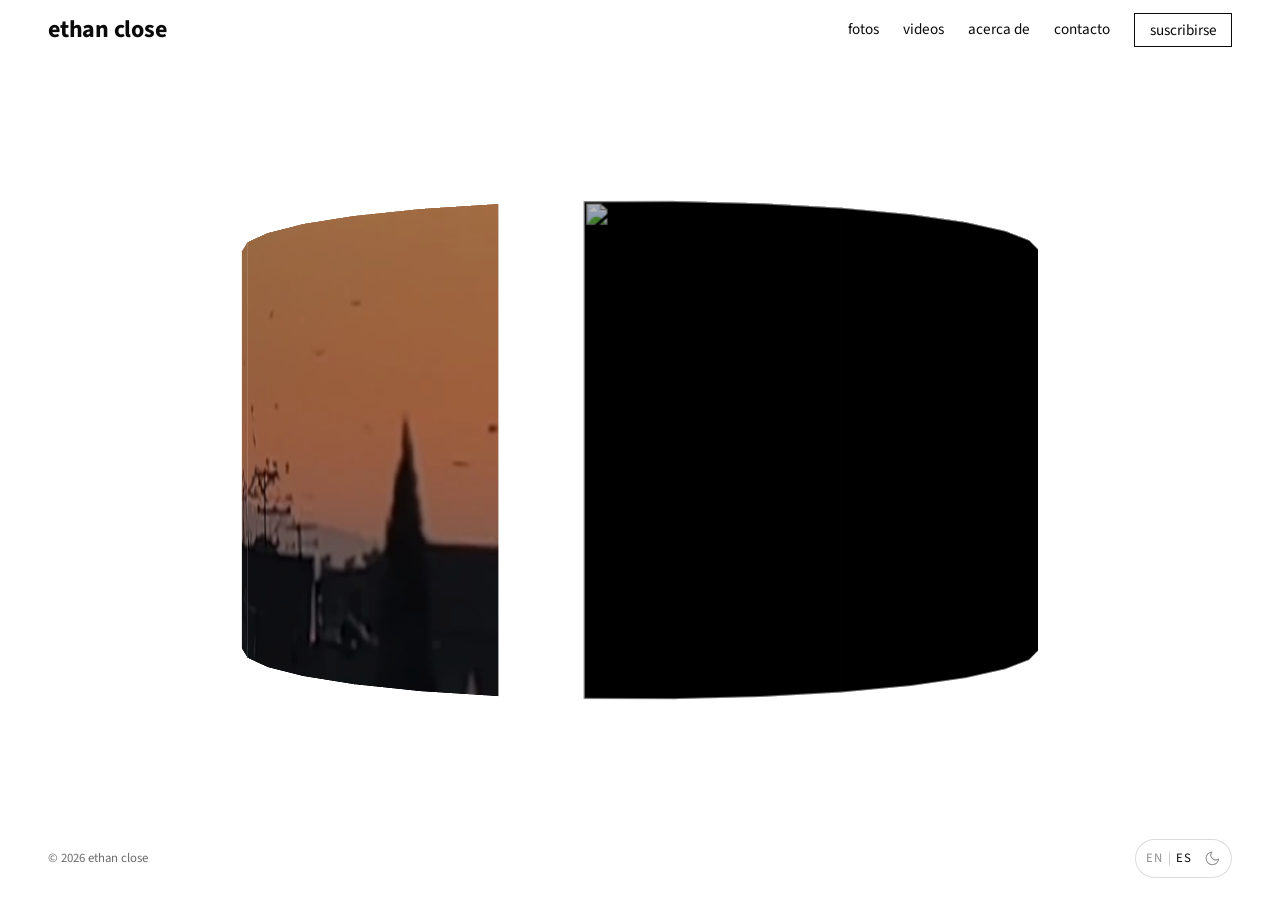
==== commit ae74b891: "feat(photos): serve images from images.ethanclose.com" ====
--- a/es/index.html
+++ b/es/index.html
@@ -44,12 +44,12 @@
       <section class="cards" aria-label="Secciones">
         <div class="cards__ring">
           <a class="card" href="images.html" aria-label="Fotos" style="--i: 0">
-            <img src="/assets/images/Night Herons/PXL_20260313_165930023.jpg" alt="" loading="eager" decoding="async">
+            <img src="https://images.ethanclose.com/images/Night%20Herons/PXL_20260313_165930023.jpg" alt="" loading="eager" decoding="async">
           </a>
           <a class="card card--about" href="about.html" aria-label="Acerca de" style="--i: 1">
             <div class="card__frames">
-              <img src="/assets/images/Pumpkin Feast with Mancha/PXL_20261026_021657661.jpg" alt="" loading="lazy" decoding="async">
-              <img src="/assets/images/Pumpkin Feast with Mancha/PXL_20261026_021658519.jpg" alt="" loading="lazy" decoding="async">
+              <img src="https://images.ethanclose.com/images/Pumpkin%20Feast%20with%20Mancha/PXL_20261026_021657661.jpg" alt="" loading="lazy" decoding="async">
+              <img src="https://images.ethanclose.com/images/Pumpkin%20Feast%20with%20Mancha/PXL_20261026_021658519.jpg" alt="" loading="lazy" decoding="async">
             </div>
           </a>
           <a class="card" href="contact.html" aria-label="Contacto" style="--i: 2">
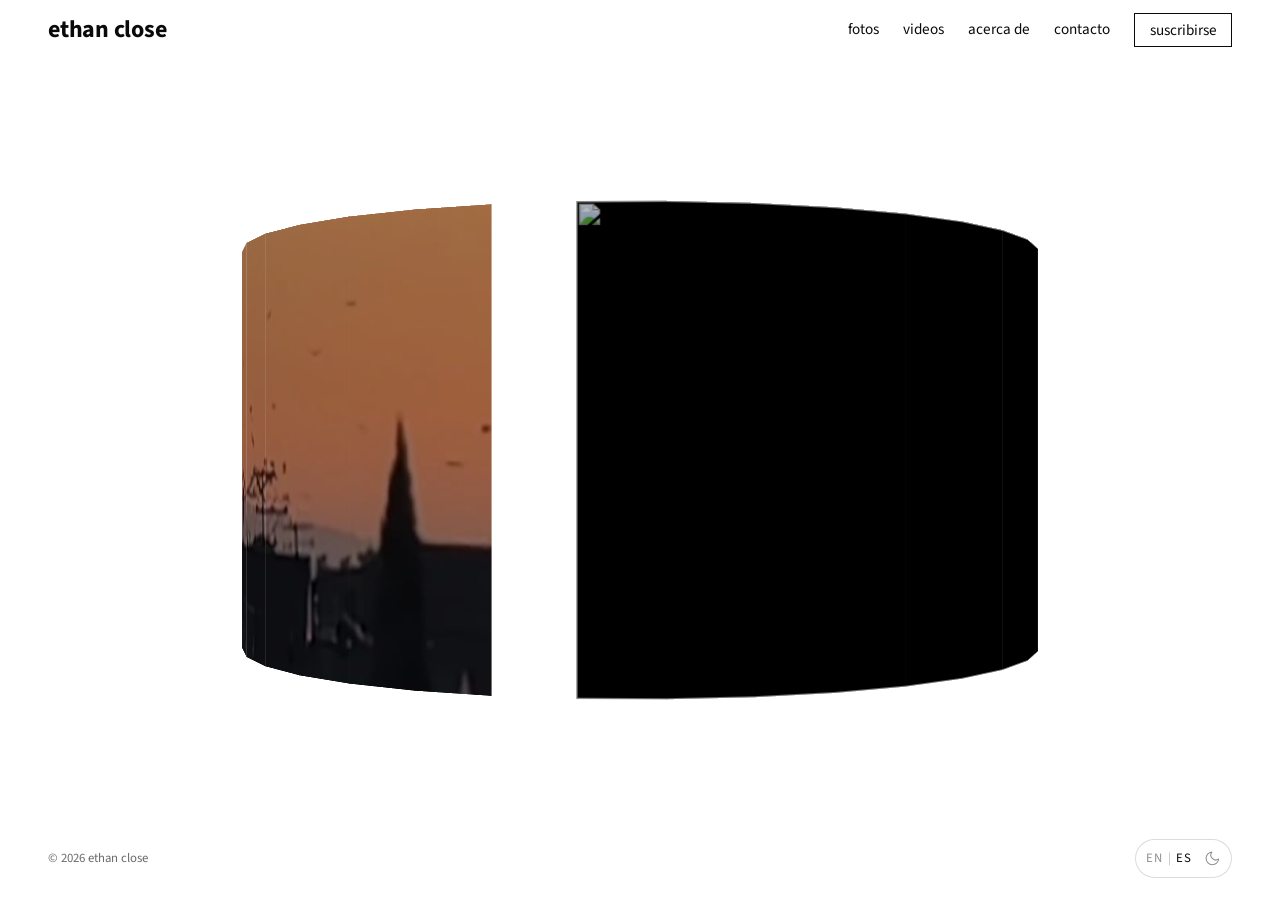
==== commit 17389a95: "perf(photos): serve resized thumbnails via Cloudflare Image Resizing" ====
--- a/es/index.html
+++ b/es/index.html
@@ -8,6 +8,7 @@
   <meta name="description" content="Fotografía y video de ethan close.">
   <link rel="icon" href="/assets/favicon.png" type="image/png">
   <link rel="apple-touch-icon" href="/assets/apple-touch-icon.png">
+  <link rel="preconnect" href="https://images.ethanclose.com">
   <link rel="preconnect" href="https://fonts.googleapis.com">
   <link rel="preconnect" href="https://fonts.gstatic.com" crossorigin>
   <link href="https://fonts.googleapis.com/css2?family=Source+Sans+3:ital,wght@0,400;0,600;0,700;1,400&display=swap" rel="stylesheet">
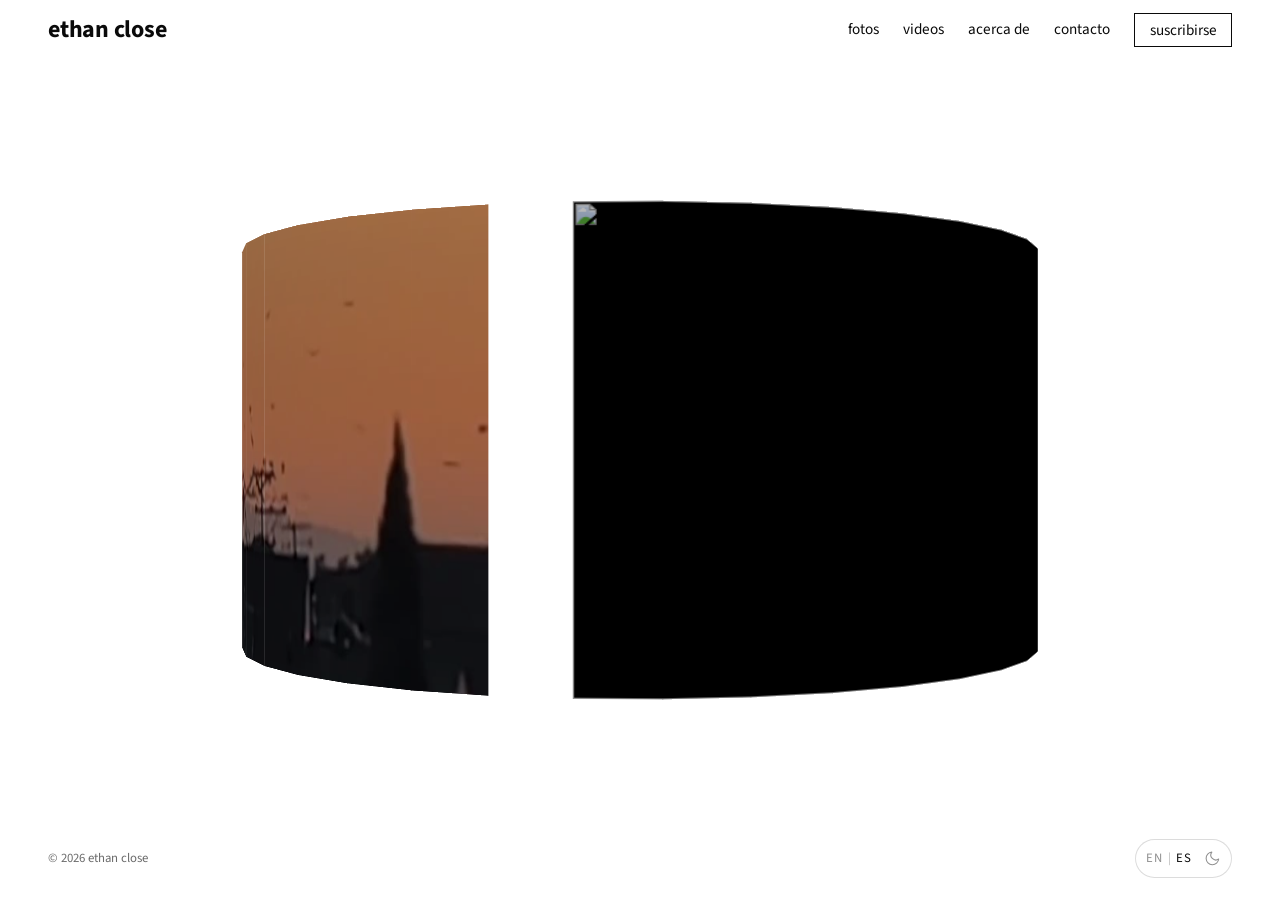
==== commit 7927dae9: "fix(home): use the last Night Heron photo as the cover" ====
--- a/es/index.html
+++ b/es/index.html
@@ -45,7 +45,7 @@
       <section class="cards" aria-label="Secciones">
         <div class="cards__ring">
           <a class="card" href="images.html" aria-label="Fotos" style="--i: 0">
-            <img src="https://images.ethanclose.com/images/Night%20Herons/PXL_20260313_165930023.jpg" alt="" loading="eager" decoding="async">
+            <img src="https://images.ethanclose.com/images/Night%20Herons/PXL_20260313_165615888~2.jpg" alt="" loading="eager" decoding="async">
           </a>
           <a class="card card--about" href="about.html" aria-label="Acerca de" style="--i: 1">
             <div class="card__frames">
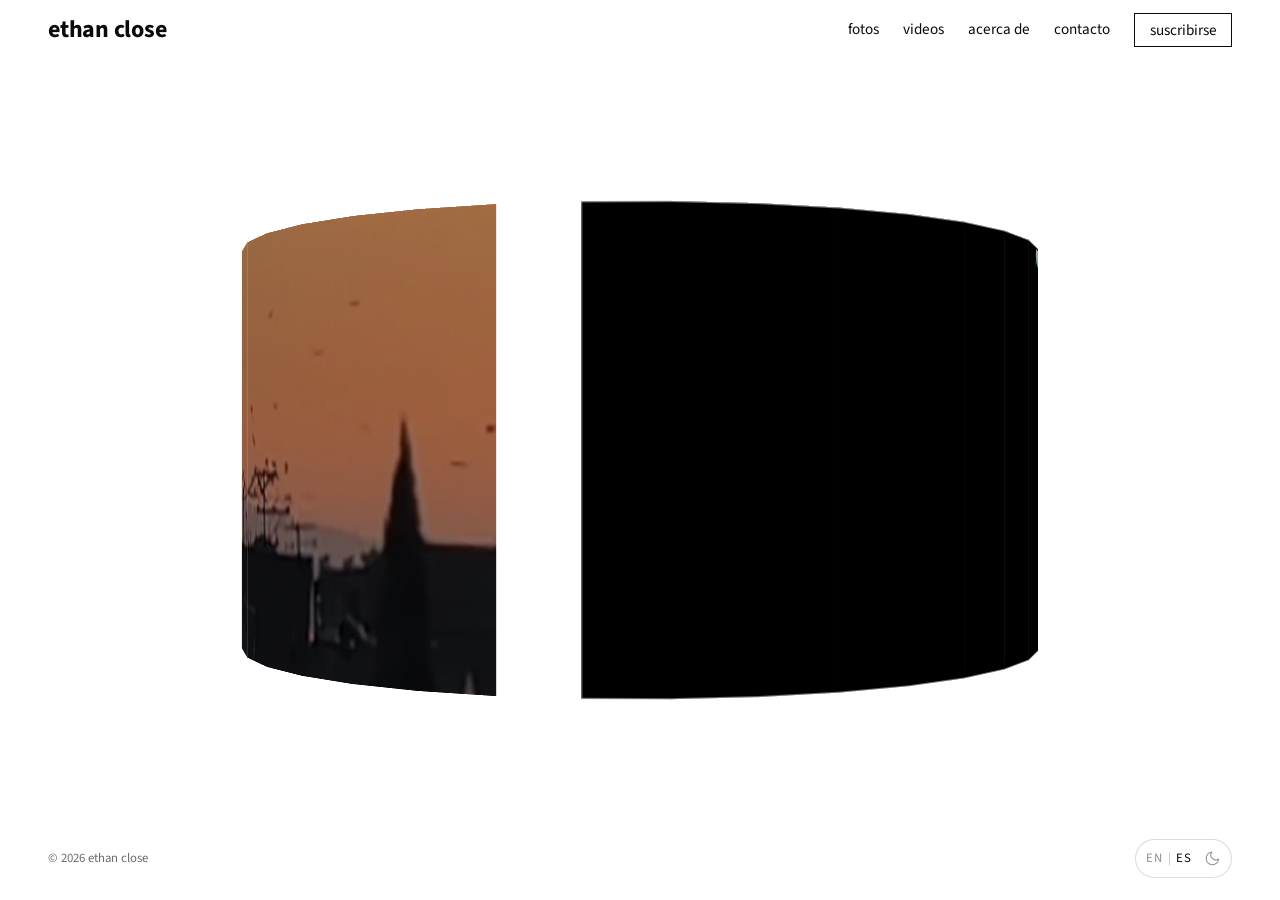
==== commit cd26b129: "fix(home): mirror the heron cover so its head faces the other way" ====
--- a/es/index.html
+++ b/es/index.html
@@ -45,7 +45,7 @@
       <section class="cards" aria-label="Secciones">
         <div class="cards__ring">
           <a class="card" href="images.html" aria-label="Fotos" style="--i: 0">
-            <img src="https://images.ethanclose.com/images/Night%20Herons/PXL_20260313_165615888~2.jpg" alt="" loading="eager" decoding="async">
+            <img src="https://images.ethanclose.com/images/Night%20Herons/PXL_20260313_165615888~2.jpg" alt="" loading="eager" decoding="async" style="transform: scaleX(-1)">
           </a>
           <a class="card card--about" href="about.html" aria-label="Acerca de" style="--i: 1">
             <div class="card__frames">
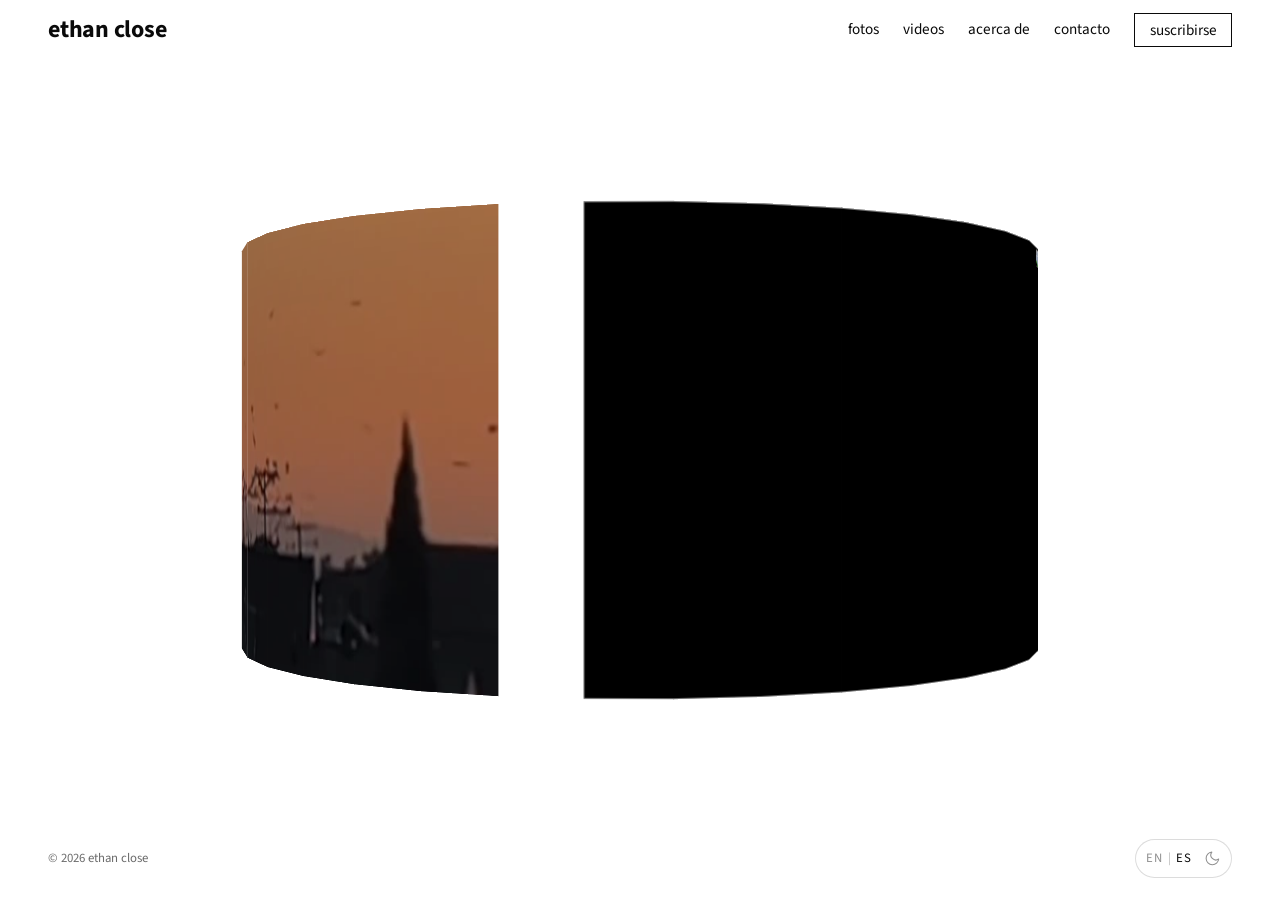
==== commit e1c90ec2: "feat(icons): add web manifest and maskable icons so the app icon fills on Android Add a site.webmani" ====
--- a/es/index.html
+++ b/es/index.html
@@ -8,6 +8,9 @@
   <meta name="description" content="Fotografía y video de ethan close.">
   <link rel="icon" href="/assets/favicon.png" type="image/png">
   <link rel="apple-touch-icon" href="/assets/apple-touch-icon.png">
+  <link rel="manifest" href="/site.webmanifest">
+  <meta name="theme-color" content="#ffffff" media="(prefers-color-scheme: light)">
+  <meta name="theme-color" content="#0b0b0b" media="(prefers-color-scheme: dark)">
   <link rel="preconnect" href="https://images.ethanclose.com">
   <link rel="preconnect" href="https://fonts.googleapis.com">
   <link rel="preconnect" href="https://fonts.gstatic.com" crossorigin>
--- a/assets/css/style.css
+++ b/assets/css/style.css
@@ -547,7 +547,7 @@
 .album__head {
   display: flex;
   align-items: baseline;
-  justify-content: space-between;
+  justify-content: flex-start;
   gap: 1rem;
   margin-bottom: 0.75rem;
 }
@@ -561,15 +561,13 @@
   line-height: 1.1;
 }
 
-.album__count { font-size: 0.85rem; color: var(--mute); white-space: nowrap; }
-
-.album__cover { aspect-ratio: 16 / 9; overflow: hidden; background: var(--surface); }
+.album__cover { aspect-ratio: 16 / 9; overflow: hidden; background: var(--paper); }
 
 .album__cover img {
   width: 100%;
   height: 100%;
-  object-fit: cover;
-  object-position: center 12%;
+  object-fit: contain;
+  object-position: left center;
   transition: transform 0.6s ease;
 }
 
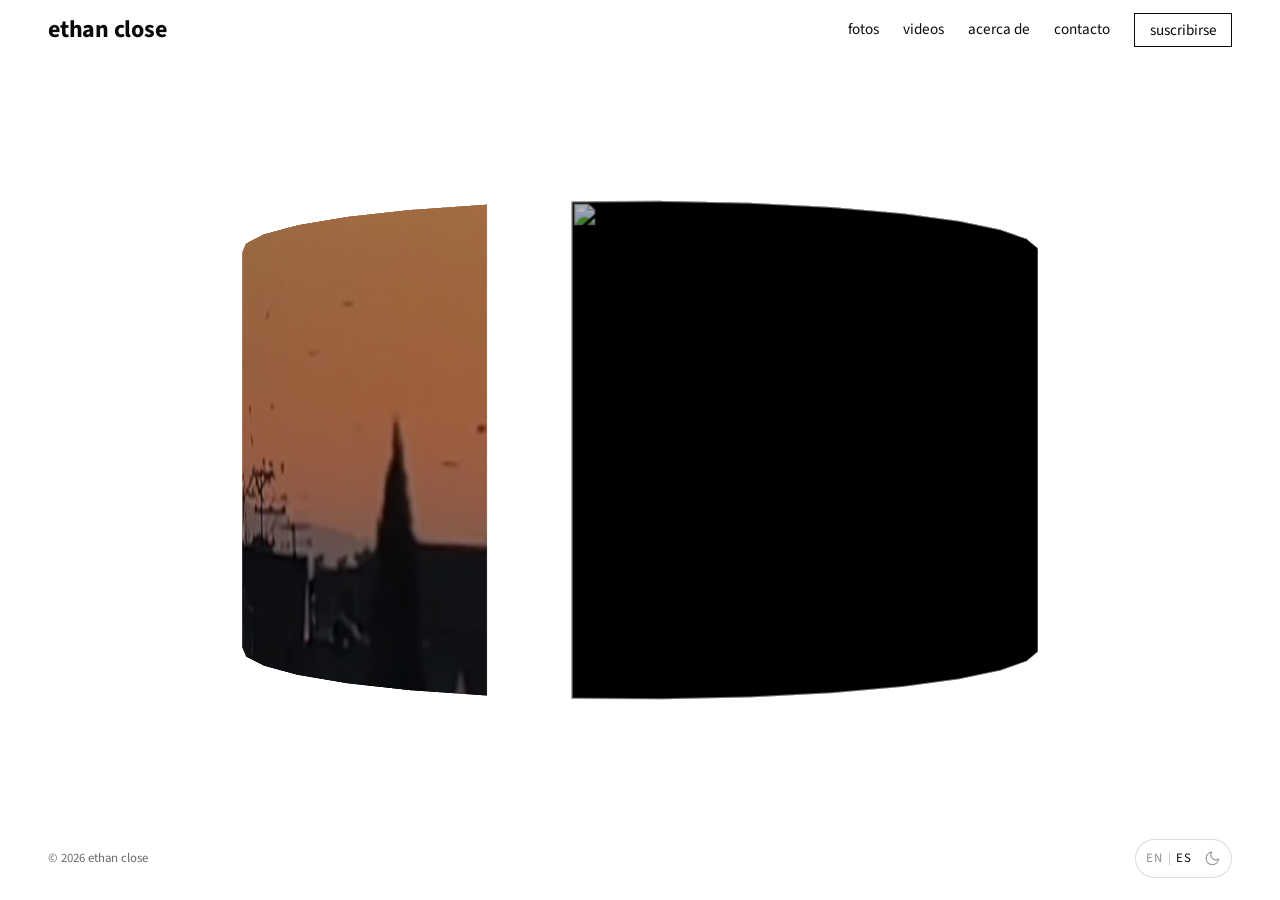
==== commit be3cda23: "feat(home): use the first Night Heron album image on the carousel Swap the Photos card image to the " ====
--- a/es/index.html
+++ b/es/index.html
@@ -48,7 +48,7 @@
       <section class="cards" aria-label="Secciones">
         <div class="cards__ring">
           <a class="card" href="images.html" aria-label="Fotos" style="--i: 0">
-            <img src="https://images.ethanclose.com/images/Night%20Herons/PXL_20260313_165615888~2.jpg" alt="" loading="eager" decoding="async" style="transform: scaleX(-1)">
+            <img src="https://images.ethanclose.com/images/Night%20Herons/PXL_20260313_165930023.jpg" alt="" loading="eager" decoding="async">
           </a>
           <a class="card card--about" href="about.html" aria-label="Acerca de" style="--i: 1">
             <div class="card__frames">
